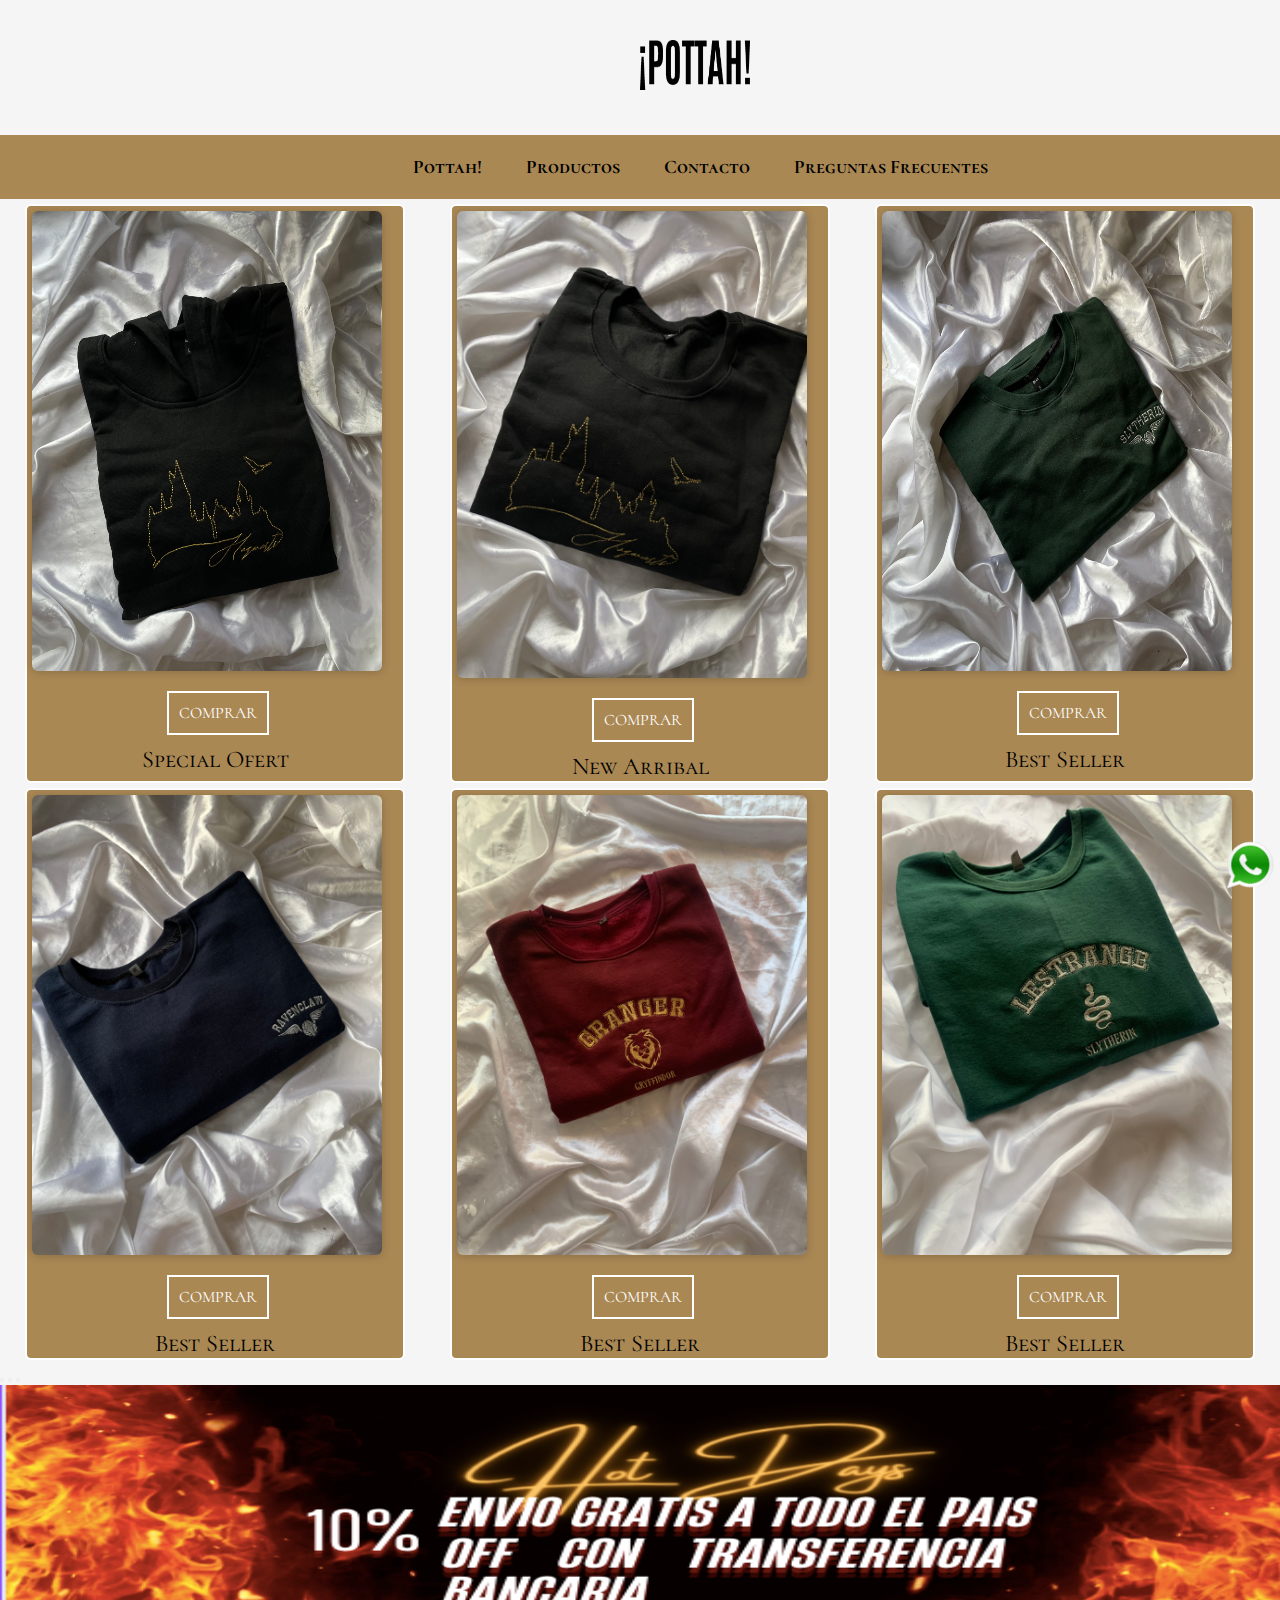
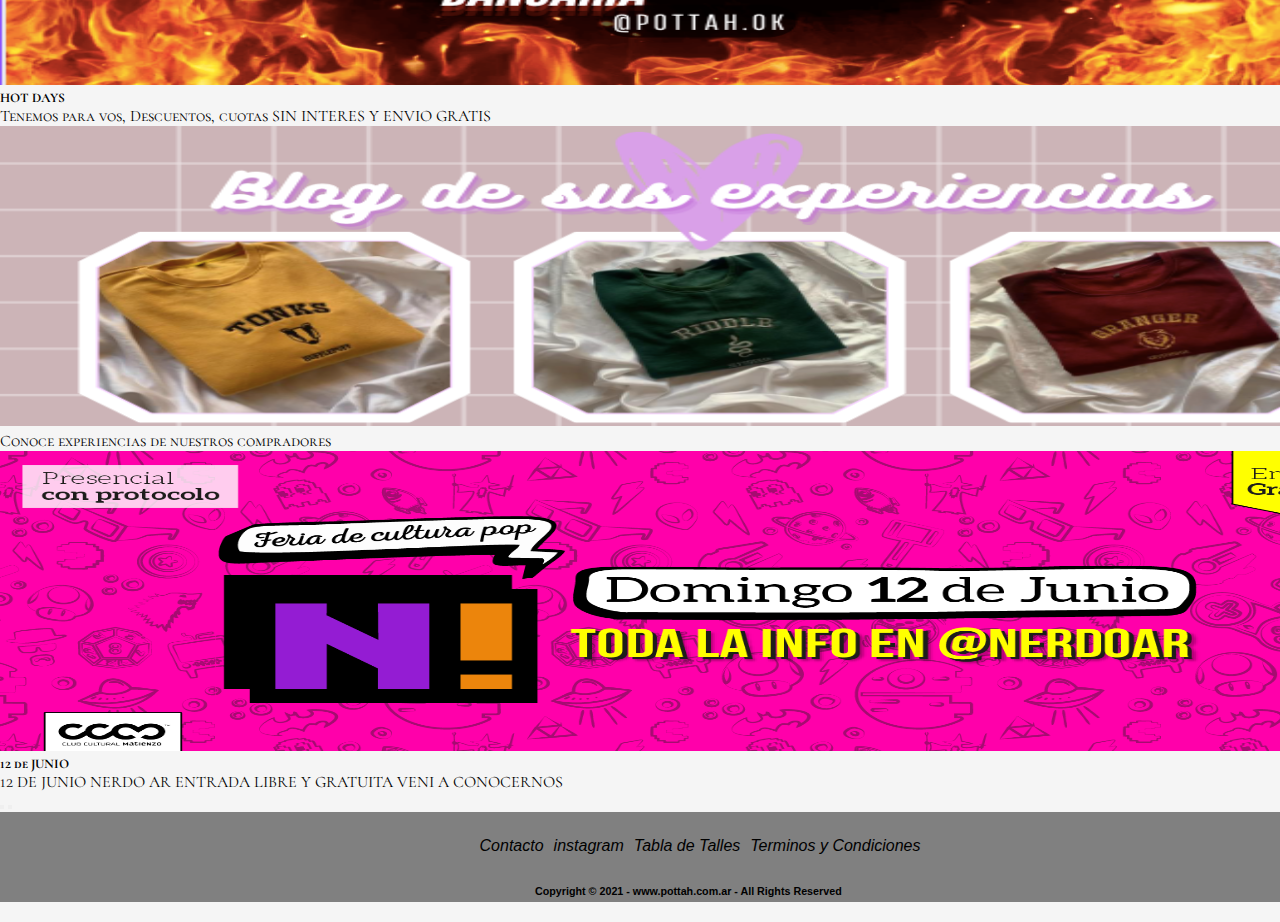
==== Pages/Productos.html @ 9c641bef "agregue cambios genrales en links y subi carpetas al repo" ====
<!DOCTYPE html>
<html lang="en">

<head>
    <meta charset="UTF-8">
    <meta http-equiv="X-UA-Compatible" content="IE=edge">
    <meta name="viewport" content="width=device-width, initial-scale=1.0">
    <title>Productos</title>
    <link rel="stylesheet" href="../estilos.css">
    <link rel="stylesheet" href="../responsiveprod.css">
    <link rel="preconnect" href="https://fonts.googleapis.com">
    <link rel="preconnect" href="https://fonts.gstatic.com" crossorigin>
    <link href="https://fonts.googleapis.com/css2?family=Cormorant+SC:wght@300&display=swap" rel="stylesheet">
    <!-- CSS only -->
    <link href="https://cdn.jsdelivr.net/npm/bootstrap@5.2.0-beta1/dist/css/bootstrap.min.css" rel="stylesheet"
        integrity="sha384-0evHe/X+R7YkIZDRvuzKMRqM+OrBnVFBL6DOitfPri4tjfHxaWutUpFmBp4vmVor" crossorigin="anonymous">
</head>


<body class="grid-area1">

    <span>logo</span>
    <header class="headerindex">
        <div class="logo__header">
            <a href="../nuevo-backup/index.html">
                <img src="../imagenes/logo.png" width="110" height="50"></a>
        </div>
    </header>

    <nav>
        <span>navegacion</span>
        <nav class="navMenu">
            <ul>
                <li> <a href="../Pages/Pottah!.html">Pottah!</a></li>
                <li> <a href="../Pages/Productos.html">Productos</a></li>
                <li> <a href="../Pages/Contacto.html">Contacto</a></li>
                <li> <a href="../Pages/Preguntas Frecuentes.html">Preguntas Frecuentes</a></li>
            </ul>
        </nav>
    </nav>

    <main>
        <div class="flex-conteiner1">
            <span>galeria</span>
            <div class="flex-item1">
                <img class="prod1" src="../imagenes/IMG-3434.jpg" width="300" height="400" alt="granger">
                <a class="link1" href="https://wa.me/message/S4IJPPO3X4KMM1">
                    <p class="">COMPRAR</p>
                </a>
                <p class="texto1">Special Ofert</p>


            </div>
            <div class="flex-item2">
                <img class="prod2" src="../imagenes/IMG-3438.jpg" width="400" height="400">
                <a class="link1" href="https://wa.me/message/S4IJPPO3X4KMM1">
                    <p class="">COMPRAR</p>
                </a>
                <p class="texto1">New Arribal</p>

            </div>
            <div class="flex-item1">
                <img class="prod3" src="../imagenes/IMG-3441.jpg" width="300" height="400" alt="snape">
                <a class="link1" href="https://wa.me/message/S4IJPPO3X4KMM1">
                    <p class="">COMPRAR</p>
                </a>
                <p class="texto1">Best Seller</p>
            </div>
            <div class="flex-item1">
                <img class="prod4" src="../imagenes/IMG-3444.jpg" width="300" height="400" alt="snape">
                <a class="link1" href="https://wa.me/message/S4IJPPO3X4KMM1">
                    <p class="">COMPRAR</p>
                </a>
                <p class="texto1">Best Seller</p>
            </div>
            <div class="flex-item1">
                <img class="prod5" src="../imagenes/buzo granger.jpg" width="300" height="400" alt="snape">
                <a class="link1" href="https://wa.me/message/S4IJPPO3X4KMM1">
                    <p class="">COMPRAR</p>
                </a>
                <p class="texto1">Best Seller</p>
            </div>
            <div class="flex-item1">
                <img class="prod6" src="../imagenes/buzo lestrange.jpg" width="300" height="400" alt="snape">
                <a class="link1" href="https://wa.me/message/S4IJPPO3X4KMM1">
                    <p class="">COMPRAR</p>
                </a>
                <p class="texto1">Best Seller</p>
            </div>
        </div>

        <div id="carouselExampleCaptions" class="carousel slide" data-bs-ride="false">
            <div class="carousel-indicators">
                <button type="button" data-bs-target="#carouselExampleCaptions" data-bs-slide-to="0" class="active"
                    aria-current="true" aria-label="Slide 1"></button>
                <button type="button" data-bs-target="#carouselExampleCaptions" data-bs-slide-to="1"
                    aria-label="Slide 2"></button>
                <button type="button" data-bs-target="#carouselExampleCaptions" data-bs-slide-to="2"
                    aria-label="Slide 3"></button>
            </div>
            <div class="carousel-inner">
                <div class="carousel-item active">
                    <img src="../imagenes/hot sale para prod.png" class="d-block w-100" alt="..." width="1420" height="300">
                    <div class="carousel-caption d-none d-md-block">
                        <h5>HOT DAYS</h5>
                        <p>Tenemos para vos, Descuentos, cuotas SIN INTERES Y ENVIO GRATIS</p>
                    </div>
                </div>
                <div class="carousel-item">
                    <img src="../imagenes/blog prod.png" class="d-block w-100" alt="..." width="1420" height="300">
                    <div class="carousel-caption d-none d-md-block">
                        <h5></h5>
                        <p>Conoce experiencias de nuestros compradores</p>
                    </div>
                </div>
                <div class="carousel-item">
                    <img src="../imagenes/Facebook cover.png" class="d-block w-100" alt="..." width="1420" height="300">
                    <div class="carousel-caption d-none d-md-block">
                        <h5>12 de JUNIO</h5>
                        <p> 12 DE JUNIO NERDO AR ENTRADA LIBRE Y GRATUITA VENI A CONOCERNOS</p>
                    </div>
                </div>
            </div>
            <button class="carousel-control-prev" type="button" data-bs-target="#carouselExampleCaptions"
                data-bs-slide="prev">
                <span class="carousel-control-prev-icon" aria-hidden="true"></span>
                <span class="visually-hidden">Previous</span>
            </button>
            <button class="carousel-control-next" type="button" data-bs-target="#carouselExampleCaptions"
                data-bs-slide="next">
                <span class="carousel-control-next-icon" aria-hidden="true"></span>
                <span class="visually-hidden">Next</span>
            </button>
        </div>
    </main>

    <div class="appcontacto1">
        <a href="https://wa.me/message/S4IJPPO3X4KMM1">
            <img src="../imagenes/App2.png" width="80" height="80" alt="whatsapp">
        </a>
    </div>

    <footer>
        <div class="pie">
            <a class="titulo__seccion" href="../Pages/Contacto.html"> <i>Contacto</i>
                <a class="titulo__seccion" href="https://www.instagram.com/pottah.ok/?hl=es"> <i>instagram</i>
                    <a class="titulo__seccion" href="TablaDeTalles"> <i>Tabla de Talles</i>
                        <a class="titulo__seccion" href="TerminosYCondiciones"> <i>Terminos y Condiciones</i>
        </div>

        <h6>Copyright © 2021 - www.pottah.com.ar - All Rights Reserved</h6>

    </footer>
<!-- JavaScript Bundle with Popper -->
<script src="https://cdn.jsdelivr.net/npm/bootstrap@5.2.0-beta1/dist/js/bootstrap.bundle.min.js"
integrity="sha384-pprn3073KE6tl6bjs2QrFaJGz5/SUsLqktiwsUTF55Jfv3qYSDhgCecCxMW52nD2"
crossorigin="anonymous"></script>

</body>


</html>
---- estilos.css ----
* {
    margin: 0;
    padding: 0;
    box-sizing: border-box;
}

#grid-area {
    display: grid;
    gap: 5px;
    grid-template-areas:
        "logo logo logo"
        "navegacion navegacion navegacion"
        "galeria galeria galeria"
        "galeria galeria galeria"
        "info info otrainfo"
        "redes redes redes";
    height: 980px;
    grid-template-columns: 1fr 1fr 1fr;
}

    

body {
    font-family: 'Cormorant SC', serif;
    background: white;
    width: 1450px;
    overflow-x: hidden;
}

header {
    grid-area: logo;
}

.logo__header {
    display: flex;
    justify-items: center;
    margin: 0;

}

.img__banner {
    margin-top: 20px;
    height: 600px;
    width: 1420px;
}

.ver__mas {
    width: 320px;
    height: 80px;
    text-decoration: none;
    border-style: groove;
    background: beige;
    opacity: 0.6;
    text-align: center;
    margin: auto;
    font-size: xx-large;
    position: relative;
    color: black;
    top: -200px;
    left: -0px;
    border: 2px solid #AA8854;
    z-index: 9999;
}

.text__link {
    text-decoration: none;
}

nav {
    grid-area: navegacion;
}

.navMenu {
    list-style: none;
    padding: 0;
    background: #AA8854;
    width: 100%;
    margin: 0;
    font-weight: bold;
    text-align: center;
}

.navMenu li a {
    text-decoration: none;
    color: black;
    padding: 20px;
    display: block;
    font-size: larger;
    color: black;

}

.navMenu li {
    display: inline-block;
    text-align: auto;
}

.navMenu li a:hover {
    background: #C9A836;

}

main {
    grid-area: galeria;
}

h1 {
    margin: 10px;
    text-align: center;
}
 
.flex-conteiner {
    background-color: whitesmoke;
    margin: 30px;
    padding: 20px;
    display: flex;
    gap: 20px;
    flex-direction: row;
    flex-wrap: nowrap;
    justify-content: center;
}

.flex-item {
    background-color: #AA8854;
    color: black;
    border: 2px solid white;
    border-radius: 6px;
}

.flex-item img {
    width: auto;
    height: 550px;
}
.texto {
    font-size:x-large;
}

.prod__special1 {
    margin: 5px;
    border-radius: 6px;
    background: black;
    box-shadow: 0px 1px 10px rgba(0, 0, 0, 0.2);
    cursor: default;
    transition: all 400ms ease;
    position: relative;
}

.prod__special1:hover {
    box-shadow: 5px 5px 20px rgba (0, 0, 0, 0.4);
    transform: translateY(-5%);
}

.prod__special2 {
    margin: 5px;
    border-radius: 6px;
    background: white;
    box-shadow: 0px 1px 10px rgba(0, 0, 0, 0.2);
    cursor: default;
    transition: all 400ms ease;
    position: relative;
}

.prod__special2:hover {
    box-shadow: 5px 5px 20px rgba (0, 0, 0, 0.4);
    transform: translateY(-5%);
}

.prod__special3 {
    margin: 5px;
    border-radius: 6px;
    background: white;
    box-shadow: 0px 1px 10px rgba(0, 0, 0, 0.2);
    cursor: default;
    transition: all 400ms ease;
    position: relative;
}

.prod__special3:hover {
    box-shadow: 5px 5px 20px rgba (0, 0, 0, 0.4);
    transform: translateY(-5%);
}
.link {
    text-decoration: none;
    color: white;
    display: inline-block;
    position: relative;
    left: 150px;
    margin: 10px;
    padding: 10px;
    border: 2px solid white;
}
.link:hover {
    background: black;
    color: white;
}
.texto {
    text-align: center;
}
span {
    display: none;
}

section {
    grid-area: info;
}

.nuestros__productos {
    width: 600px;
    justify-content: center;
    background: beige;
    text-align: center;
    padding: 80px;
    margin: 100px;
    font-size: medium;
}

h2 {
    text-align: center;
    position: relative;
    right: 330px;
    bottom: -150px;
   
}

aside {
    grid-area: otrainfo;
    position: relative;
    bottom: 500px;
    left: 1000px;

}

.news {
    color: black;
    text-align: center;
    font-size: large;
    background: beige;
    border: 1px solid #AA8854;
    width: 500px;
    height: 200px;
    padding: 50px;
    display: block;
    justify-items: center;
    position: relative;
    bottom: -160px;
    right: 150px;

}

.appcontacto1 {
    position: fixed;
    right: 5px;
    bottom: 5px;
    z-index: 999999px;
    width: 80px;

}

footer {
    grid-area: redes;
    margin: 0px;
    padding: 0%;
}

footer {
    background: grey;
}

.titulo__seccion {
    color: black;
    display: inline-table;
    justify-content: center;
    text-decoration: none;
    font-family: 'Gill Sans', 'Gill Sans MT', Calibri, 'Trebuchet MS', sans-serif;
    padding: 5px;
}

.pie {
    text-align: center;
    padding: 20px;
}

.pie :hover {
    background-blend-mode: luminosity;
    color: #C9A836;
}

h6 {
    color: black;
    position: relative;
    left: 520px;
    padding: 0%;
    margin: 0%;
}



/*
body {
    font-family: 'Cormorant SC', serif;
    background: white;
}

.navMenu {
    list-style: none;
    padding: 0;
    background: #AA8854;
    width: 100%;
    max-width:2000px;
    margin: 0;
    font-weight: bold;
    text-align: center;
}

.navMenu li a {
    text-decoration: none;
    color: black;
    padding: 20px;
    display: block;
    font-size: larger;
    color: black;

}

.navMenu li {
    display: inline-block;
    text-align: auto;
}

.navMenu li a:hover {
    background: #C9A836;

}

h1 {
    margin: auto;
    text-align: center;
    color: black;
    font-weight: bold;
    padding: 20px;
}

.logo__header {
    position: relative;
    left: 650px;
    margin: 0;

}


img.img__banner {
    margin:auto;
    width: 1500px;
    height:max-content;
    position: relative;
    z-index:888px;
}

h2 {
    text-align: center;
    color: black;
    margin: auto;
    padding: 30px;

}
.prod__special1 {
    padding:20px;
    border: 4px solid #AA8854;
    margin: auto;
    position: relative;
    left: 100px;
}

.prod__special2{
    padding:20px;
    border: 4px solid #AA8854;
    position: relative;
    left: 150px;
}

.prod__special3 {
    padding:20px;
    border: 4px solid #AA8854;
    position: relative;
    left: 200px;
}

h2 {
    text-align: center;
}
.nosotros {

    width:800;
    height: 100px;
    background: beige;
    text-align:center;
    padding: 80px;
    margin: auto;
    font-size:medium;
}

.img__elegidos1 {
    padding:20px;
    border: 4px solid #AA8854;
    margin: auto;
    position: relative;
    left: 100px;
}

.img__elegidos2{
    padding:20px;
    border: 4px solid #AA8854;
    position: relative;
    left: 150px;
}

.img__elegidos3 {
    padding:20px;
    border: 4px solid #AA8854;
    position: relative;
    left: 200px;
}

.nuestros__productos {
    width:800;
    height: 100px;
    background: beige;
    text-align:center;
    padding: 80px;
    margin: auto;
    font-size:medium;
}

.best__seller {
    width:260px;
    height:50px;
    background: beige;
    text-align:center;
    margin: auto;
    font-size:xx-large;
    position: relative;
    right: 20px;
    border: 2px solid #AA8854;

}

.new__arribals {
    width:260px;
    height:50px;
    background: beige;
    text-align:center;
    margin: auto;
    font-size:xx-large;
    position: relative;
    right: 450px;
    top: -105px;
    left: -430px;
    border: 2px solid #AA8854;
}

.oferta {
    width:260px;
    height:50px;
    background: beige;
    text-align:center;
    margin: auto;
    font-size:xx-large;
    position: relative;
    right:-199px;
    top: -50px;
    left: 390px;
    border: 2px solid #AA8854;
}
.ver__mas {
    width:320px;
    height:80px;
    text-decoration: none;
    border-style:groove;
    background:beige;
    opacity: 0.6;
    text-align:center;
    margin: auto;
    font-size:xx-large;
    position: relative;
    color: black;
    top: -200px;
    left: -0px;
    border: 2px solid #AA8854;
    z-index: 9999;

}

.text__link {
    text-decoration: none;
}

.carrito1 {
    width:260px;
    height:20px;
    background: beige;
    text-align:center;
    margin: auto;
    font-size:small;
    position: relative;
    right: 20px;
    border: 1px solid #AA8854;

}

.carrito2 {
    width:260px;
    height:20px;
    background: beige;
    text-align:center;
    margin: auto;
    font-size:small;
    position: relative;
    right: 200px;
    top: -20px;
    left: -430px;
    border: 1px solid #AA8854;
}

.carrito3 {
    width:260px;
    height:20px;
    background: beige;
    text-align:center;
    margin: auto;
    font-size:small;
    position: relative;
    right:-199px;
    top: -45px;
    left: 390px;
    border: 1px solid #AA8854;
}

footer {
    background:grey;
}

.titulo__seccion {
    color:black;
    display:inline-table;
    justify-content:center;
    text-decoration: none;
    font-family:'Gill Sans', 'Gill Sans MT', Calibri, 'Trebuchet MS', sans-serif;
    padding: 5px;
}

.pie {
    text-align: center;
    padding: 20px;
}

.pie :hover {
    background-blend-mode: luminosity;
    color: #C9A836;
}

h6 {
color:black;
position: relative;
left: 520px;
padding: 0%;
margin: 0%;
}

.news {
    color:black;
    text-align: center;
    font-size: large;
    width:500px;
    height: 120px;
    background: beige;
    padding: 10px;
    position: relative;
    top: -120px;
    left: 450px;
    border: 1px solid #AA8854;
}

.appcontacto1 {
    position: fixed;
    right: 5px;
    bottom: 5px;
    z-index: 999999px;
    width: 80px;

}

/*comienza el css de Form contancto*/

body {
    background-color: whitesmoke;
}

.logo__contacto {
    position: relative;
    left: 550px;
    margin: 0%;

}

.container__header {
    margin: auto;
    background: white;
    border: 1px solid whitesmoke;
}

.headerContacto {
    height: 320px;
    background: black url(./imagenes/logo\ 1.jpg);
    background-size: cover;
    position: relative;
}

.logo__contacto {
    padding: 20px;
    margin: 40px;
    justify-content: center;
    position: relative;
    left: 530px;
}
.titulo__form {
    text-align: center;
    font-size: xx-large;
    position: relative;
    left: 1px;
    top: -50px;
}


.content label {
    display: block;
    text-decoration: none;
    font-size: 20px;
    font-weight: 900px;
}

.form-contact {
    display: grid;
    justify-items: center;
    margin-top: 20px;

}

.controls {
    width: 400px;
    font-size: 16px;
    font-weight: 600;
}

/*comienza el css Pottah!*/

.tittle__nosotras {
    font-size: 30px;
    position: relative;
    left: 150px;
    bottom: 50px;
}
.tittle__nosotras2 {
    font-size: 30px;
    position: relative;
    left: 150px;
    bottom: 50px;
}

.conteiner__nosotras {
    padding: 60px;
    margin: auto;
    border: 3px solid #AA8854;
    position: relative;
    top: 100px;
    background-color: beige;

}

.conteiner__nosotras img {
    width: 300px;
    float: left;
    margin-right: 20px;
    margin-bottom: 20px;
    position: relative;
    top: -115px;
    right: 30px;
}

.conteiner__nosotras p {
    display: block;
    font-size: 18px;
    font-weight: 300;
    position: relative;
    top: -20px;
}

.logo__header {
    margin: 20px;
    padding: 20px;
    position: relative;
    left: 600px;
}

h1 {
    font-size: 50px;
}

.conteiner__pottah {
    padding: 60px;
    margin: auto;
    border: 3px solid #AA8854;
    position: relative;
    top: 80px;
    background-color: beige;

}

.conteiner__pottah img {
    width: 300px;
    float: left;
    margin-right: 30px;
    margin-bottom: 20px;
    position: relative;
    top: -115px;
    right: 30px;
}

.conteiner__pottah p {
    display: block;
    font-size: 18px;
    font-weight: 300;
    position: relative;
    top: -20px;
}


/*comienza el css Productos*/

#grid-area1 {
    display: grid;
    grid-template-areas: 
    "logo logo logo"
    "navegacion navegacion navegacion"
    "galeria galeria galeria"
    "redes redes redes";
    height: auto;
    grid-template-columns: 1fr 1fr 1fr;
}

.flex-conteiner1 {
    background-color: whitesmoke;
    margin: 0px;
    padding: 5px;
    display: flex;
    gap: 5px;
    flex-direction:row;
    flex-wrap:wrap;
    justify-content: space-around;
}

.flex-item1 {
    background-color: #AA8854;
    color: black;
    border: 2px solid white;
    border-radius: 6px;
    width: 380px;
}

.flex-item1 img {
    width: 350px;
    height:460px;
}
.texto1 {
    font-size:x-large;
    text-align: center;
}

.prod1 {
    margin: 5px;
    border-radius: 6px;
    background: black;
    box-shadow: 0px 1px 10px rgba(0, 0, 0, 0.2);
    cursor: default;
    transition: all 400ms ease;
    position: relative;
}

.prod1:hover {
    box-shadow: 5px 5px 20px rgba (0, 0, 0, 0.4);
    transform: translateY(-5%);
}

.link1 {
    text-decoration: none;
    color: white;
    display: inline-block;
    position: relative;
    left: 130px;
    margin: 10px;
    padding: 10px;
    border: 2px solid white;
}
.link1:hover {
    background: black;
    color: white;
}
.prod2 {
    margin: 5px;
    border-radius: 6px;
    background: black;
    box-shadow: 0px 1px 10px rgba(0, 0, 0, 0.2);
    cursor: default;
    transition: all 400ms ease;
    position: relative;
}

.prod2:hover {
    box-shadow: 5px 5px 20px rgba (0, 0, 0, 0.4);
    transform: translateY(-5%);
}

.flex-item2 img {
    width: 350px;
    height: auto;
}
.flex-item2 {
    background-color: #AA8854;
    color: black;
    border: 2px solid white;
    border-radius: 6px;
    width: 380px;
}

.prod3 {
    margin: 5px;
    border-radius: 6px;
    background: black;
    box-shadow: 0px 1px 10px rgba(0, 0, 0, 0.2);
    cursor: default;
    transition: all 400ms ease;
    position: relative;
}

.prod3:hover {
    box-shadow: 5px 5px 20px rgba (0, 0, 0, 0.4);
    transform: translateY(-5%);
}

.flex-item3 img {
    width: 350px;
    height: auto;
}
.flex-item3 {
    background-color: #AA8854;
    color: black;
    border: 2px solid white;
    border-radius: 6px;
    width: 380px;
}

.prod4 {
    margin: 5px;
    border-radius: 6px;
    background: black;
    box-shadow: 0px 1px 10px rgba(0, 0, 0, 0.2);
    cursor: default;
    transition: all 400ms ease;
    position: relative;
}

.prod4:hover {
    box-shadow: 5px 5px 20px rgba (0, 0, 0, 0.4);
    transform: translateY(-5%);
}

.flex-item4 img {
    width: 350px;
    height: auto;
}
.flex-item4 {
    background-color: #AA8854;
    color: black;
    border: 2px solid white;
    border-radius: 6px;
    width: 380px;
}

.prod5 {
    margin: 5px;
    border-radius: 6px;
    background: black;
    box-shadow: 0px 1px 10px rgba(0, 0, 0, 0.2);
    cursor: default;
    transition: all 400ms ease;
    position: relative;
}

.prod5:hover {
    box-shadow: 5px 5px 20px rgba (0, 0, 0, 0.4);
    transform: translateY(-5%);
}

.flex-item5 img {
    width: 350px;
    height: auto;
}
.flex-item5 {
    background-color: #AA8854;
    color: black;
    border: 2px solid white;
    border-radius: 6px;
    width: 380px;
}

.prod6 {
    margin: 5px;
    border-radius: 6px;
    background: black;
    box-shadow: 0px 1px 10px rgba(0, 0, 0, 0.2);
    cursor: default;
    transition: all 400ms ease;
    position: relative;
}

.prod6:hover {
    box-shadow: 5px 5px 20px rgba (0, 0, 0, 0.4);
    transform: translateY(-5%);
}

.flex-item6 img {
    width: 350px;
    height: auto;
}
.flex-item6 {
    background-color: #AA8854;
    color: black;
    border: 2px solid white;
    border-radius: 6px;
    width: 380px;
}
/*comienza el css Pregunatas frecuentes*/

.tittle__frecuentes {
    text-align: center;
}

.respuesta {
    border: 3px solid #AA8854;
    background-color: beige;
    margin: 20px;
    padding: 20px;
    font-size: 18px;
    font-weight: 600;


}

@media screen and (max-width: 480px) {
    header {
        width: 480px;
        display: flex;
        justify-items: left;
    }

    .logo__header {
        position: relative;
        left: 150px;
    }

    nav {
        width: 480px;
    }

    h1 {
        text-align: center;
    }

    body {
        width: 100%;
        overflow-x: hidden;
    }

    html {
        overflow-x: hidden;
    }

    .flex-conteiner {
        display: flex;
        gap: 20px;
        flex-direction: column-reverse;
        flex-wrap: wrap-reverse;
        width: 400px;
        height: auto;
        position: relative;
        left: 40px;
    }

    .nuestros__productos {
        display: flex;
        justify-items: left;
        margin: 30px;
        width: 400px;
    }

    h2 {
        position: relative;
        top: 100px;
    }

    aside {
        overflow-x: hidden;
    }

    footer {
        width: 480px;
    }

    h6 {
        position: relative;
        left: 80px;
    }

    .appcontacto1 {
        display: flex;
        justify-content: right;
        z-index: 9999px;

    }

    .appcontacto1 img {
        width: 50px;
        height: auto;

    }
}
/* css de responsive */

@media screen and (min-width: 481px) and (max-width: 768px) {
    header {
        width: 768px;
        display: flex;
        justify-items: left;
    }

    .logo__header {
        position: relative;
        left: 300px;
    }

    nav {
        width: 768px;
    }
    
.ver__mas {
    left: -250px;
}


    body {
        width: 100%;
        overflow-x: hidden;
    }

    html {
        overflow-x: hidden;
    }

    .flex-conteiner {
        display: flex;
        gap: 20px;
        flex-direction: column-reverse;
        flex-wrap: wrap-reverse;
        width: 300px;
        height: auto;
        position: relative;
        left: 300px;
    }

    .nuestros__productos {
        display: flex;
        justify-items: left;
        margin: 30px;
        width: 768px;
    }

    h2 {
        position: relative;
        top: 100px;
    }

    aside {
        overflow-x: hidden;
    }

    footer {
        width: 768px;
    }

    h6 {
        position: relative;
        left: 80px;
    }

    .appcontacto1 {
        display: flex;
        justify-content: right;
        z-index: 9999px;

    }

    .appcontacto1 img {
        width: 50px;
        height: auto;

    }
}

@media screen and (min-width: 769px) and (max-width: 1400px) {
    header {
        width: 1400px;
        display: flex;
        justify-items: left;
    }

    .logo__header {
        position: relative;
        left: 600px;
    }

    nav {
        width: 1400px;
    }
    .ver__mas {
        left: -300px;
    }
    

    body {
        width: 100%;
        overflow-x: hidden;
    }

    html {
        overflow-x: hidden;
    }
    .flex-conteiner {
        display: flex;
        gap: 20px;
        width: 1200px;
        height: auto;
        position: relative;
        left: 60px;
    }

    .nuestros__productos {
        display: flex;
        justify-items: left;
        margin: 30px;
        width: 700px;
    }

    h2 {
        position: relative;
        top: 100px;
    }

    aside {
        margin: 30px;
        width: 700px;
        position: relative;
        left: -300px;
        bottom: 100px;

    }

    footer {
        width: 1400px;
    }

    h6 {
        position: relative;
        left: 530px;
    }

    .appcontacto1 {
        display: flex;
        justify-content: right;
        z-index: 9999px;

    }

    .appcontacto1 img {
        width: 50px;
        height: auto;

    }
}

@media screen and (max-width: 480px) {
    header {
        width: 480px;
        display: flex;
        justify-items: left;
    }

    .logo__header {
        position: relative;
        left: 150px;
    }
    nav {
        width: 480px;
}

body {
    width: 100%;
    overflow-x: hidden;
}
html {
    overflow-x: hidden;
}

.flex-conteiner {
    display: flex;
    gap: 20px;
    flex-direction:column-reverse;
    flex-wrap:wrap-reverse;
    width: 400px;
    height:auto;
    position: relative;
    left: 40px;  
}

.nuestros__productos {
    display: flex;
    justify-items: left;
    margin: 30px;
    width: 400px;
}

h2 {
    position: relative;
    top: 100px;
}

aside {
    overflow-x: hidden;
}

footer {
    width: 480px;
}
h6 {
    position: relative;
    left: 80px;
}

.appcontacto1{
    display: flex;
   justify-content: right;
    z-index: 9999px;

}

.appcontacto1 img{
    width: 50px;
    height: auto;
   
}


}

@media screen and (min-width: 481px) and (max-width: 768px) {
    header {
        width: 768px;
        display: flex;
        justify-items: left;
    }

    .logo__header {
        position: relative;
        left: 300px;
    }
    nav {
        width: 768px;
}

body {
    width: 100%;
    overflow-x: hidden;
}
html {
    overflow-x: hidden;
}

.flex-conteiner {
    display: flex;
    gap: 20px;
    flex-direction:column-reverse;
    flex-wrap:wrap-reverse;
    width: 400px;
    height:auto;
    position: relative;
    left: 40px;  
}


aside {
    overflow-x: hidden;
}

footer {
    width: 768px;
}
h6 {
    position: relative;
    left: 80px;
}

.appcontacto1{
    display: flex;
   justify-content: right;
    z-index: 9999px;

}

.appcontacto1 img{
    width: 50px;
    height: auto;
   
}

}

/*responsive de productos*/

@media screen and (min-width: 769px) and (max-width: 1400px) {
    header {
        width: 1400px;
        display: flex;
        justify-items: left;
    }

    .logo__header {
        position: relative;
        left: 600px;
    }
    nav {
        width: 1400px;
}

body {
    width: 100%;
    overflow-x: hidden;
}
html {
    overflow-x: hidden;
}

.flex-conteiner {
    display: flex;
    gap: 20px;
    width: 1400px;
    height:auto;
    position: relative;
    left: 40px;  
}

.nuestros__productos {
    display: flex;
    justify-items: left;
    margin: 30px;
    width: 400px;
}

h2 {
    position: relative;
    top: 100px;
}

aside {
    overflow-x: hidden;
}

footer {
    width: 1400px;
}
h6 {
    position: relative;
    left: 530px;
}

.appcontacto1{
    display: flex;
   justify-content: right;
    z-index: 9999px;

}

.appcontacto1 img{
    width: 50px;
    height: auto;
   
}


}
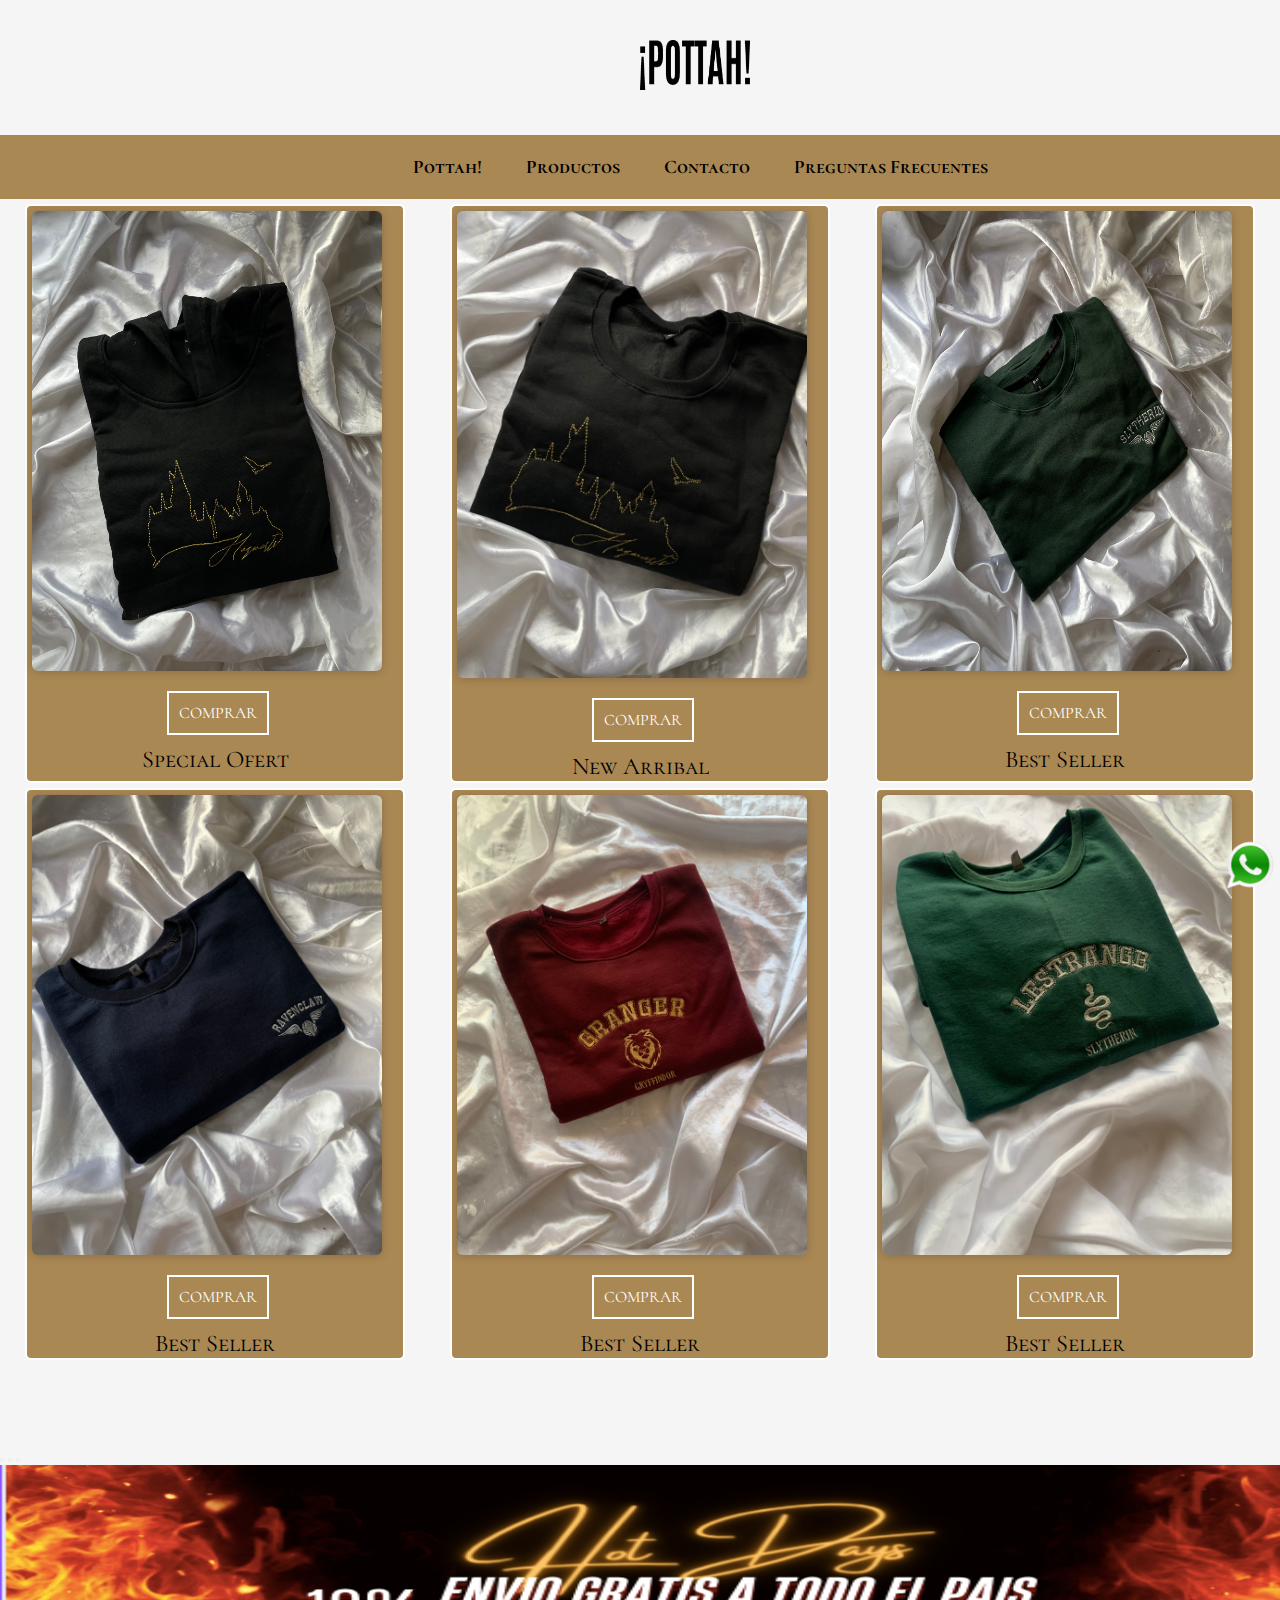
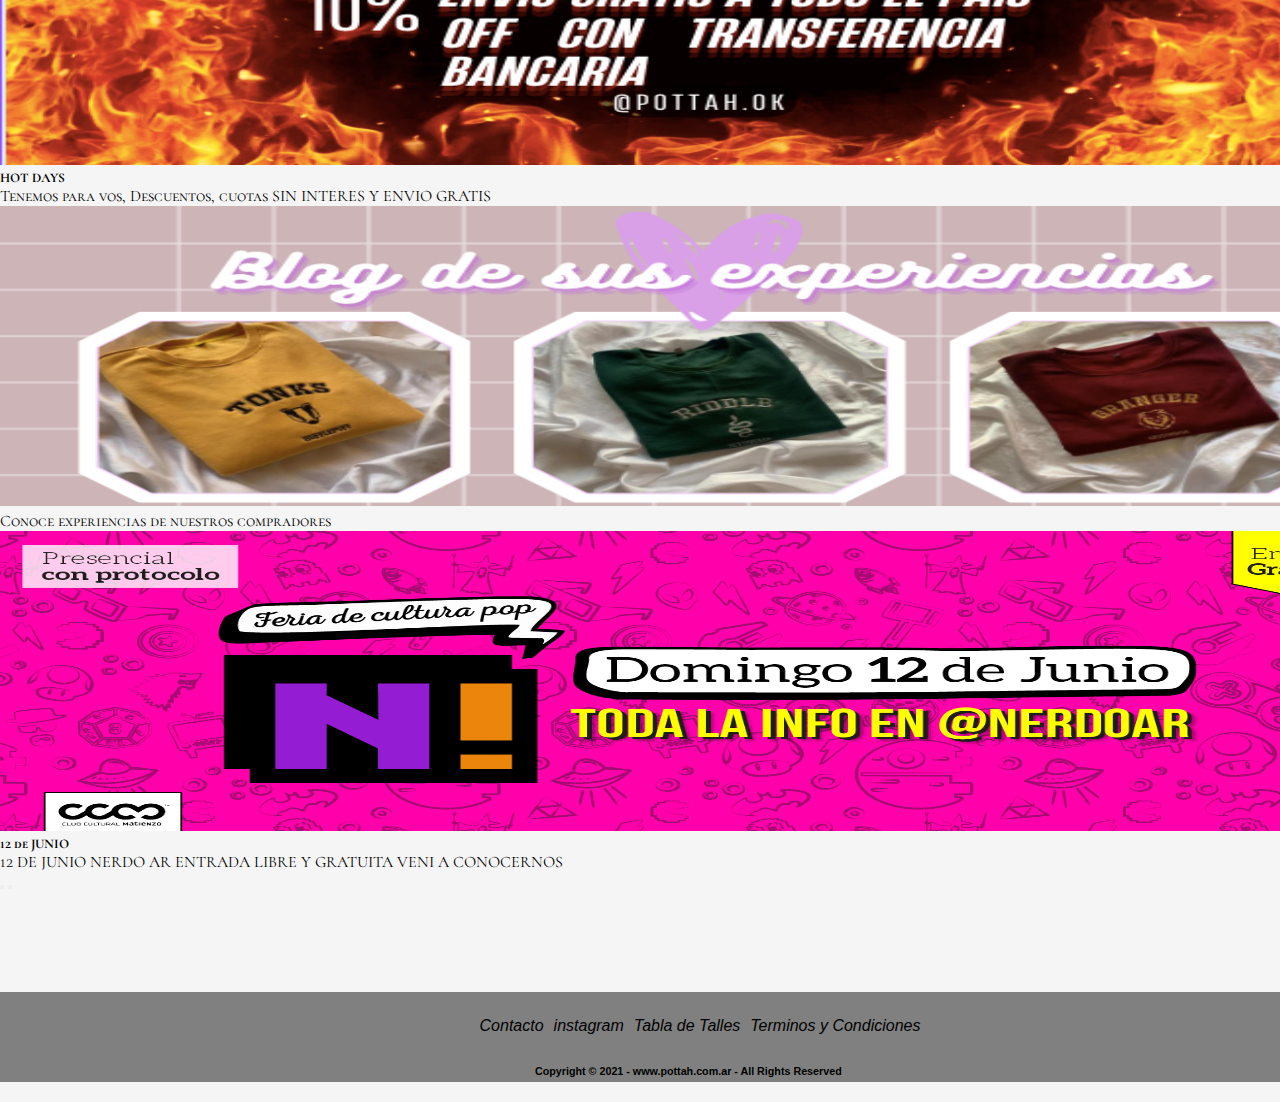
==== commit 8ce3799f: "agregue un link en productos que lleve a home" ====
--- a/Pages/Productos.html
+++ b/Pages/Productos.html
@@ -22,7 +22,7 @@
     <span>logo</span>
     <header class="headerindex">
         <div class="logo__header">
-            <a href="../nuevo-backup/index.html">
+            <a href="../index.html">
                 <img src="../imagenes/logo.png" width="110" height="50"></a>
         </div>
     </header>
@@ -89,6 +89,11 @@
             </div>
         </div>
 
+        <br>
+        <br>
+        <br>
+        <br>
+
         <div id="carouselExampleCaptions" class="carousel slide" data-bs-ride="false">
             <div class="carousel-indicators">
                 <button type="button" data-bs-target="#carouselExampleCaptions" data-bs-slide-to="0" class="active"
@@ -100,7 +105,8 @@
             </div>
             <div class="carousel-inner">
                 <div class="carousel-item active">
-                    <img src="../imagenes/hot sale para prod.png" class="d-block w-100" alt="..." width="1420" height="300">
+                    <img src="../imagenes/hot sale para prod.png" class="d-block w-100" alt="..." width="1420"
+                        height="300">
                     <div class="carousel-caption d-none d-md-block">
                         <h5>HOT DAYS</h5>
                         <p>Tenemos para vos, Descuentos, cuotas SIN INTERES Y ENVIO GRATIS</p>
@@ -134,6 +140,13 @@
         </div>
     </main>
 
+    <br>
+    <br>
+    <br>
+    <br>
+    <br>
+
+
     <div class="appcontacto1">
         <a href="https://wa.me/message/S4IJPPO3X4KMM1">
             <img src="../imagenes/App2.png" width="80" height="80" alt="whatsapp">
@@ -151,10 +164,10 @@
         <h6>Copyright © 2021 - www.pottah.com.ar - All Rights Reserved</h6>
 
     </footer>
-<!-- JavaScript Bundle with Popper -->
-<script src="https://cdn.jsdelivr.net/npm/bootstrap@5.2.0-beta1/dist/js/bootstrap.bundle.min.js"
-integrity="sha384-pprn3073KE6tl6bjs2QrFaJGz5/SUsLqktiwsUTF55Jfv3qYSDhgCecCxMW52nD2"
-crossorigin="anonymous"></script>
+    <!-- JavaScript Bundle with Popper -->
+    <script src="https://cdn.jsdelivr.net/npm/bootstrap@5.2.0-beta1/dist/js/bootstrap.bundle.min.js"
+        integrity="sha384-pprn3073KE6tl6bjs2QrFaJGz5/SUsLqktiwsUTF55Jfv3qYSDhgCecCxMW52nD2"
+        crossorigin="anonymous"></script>
 
 </body>
 
